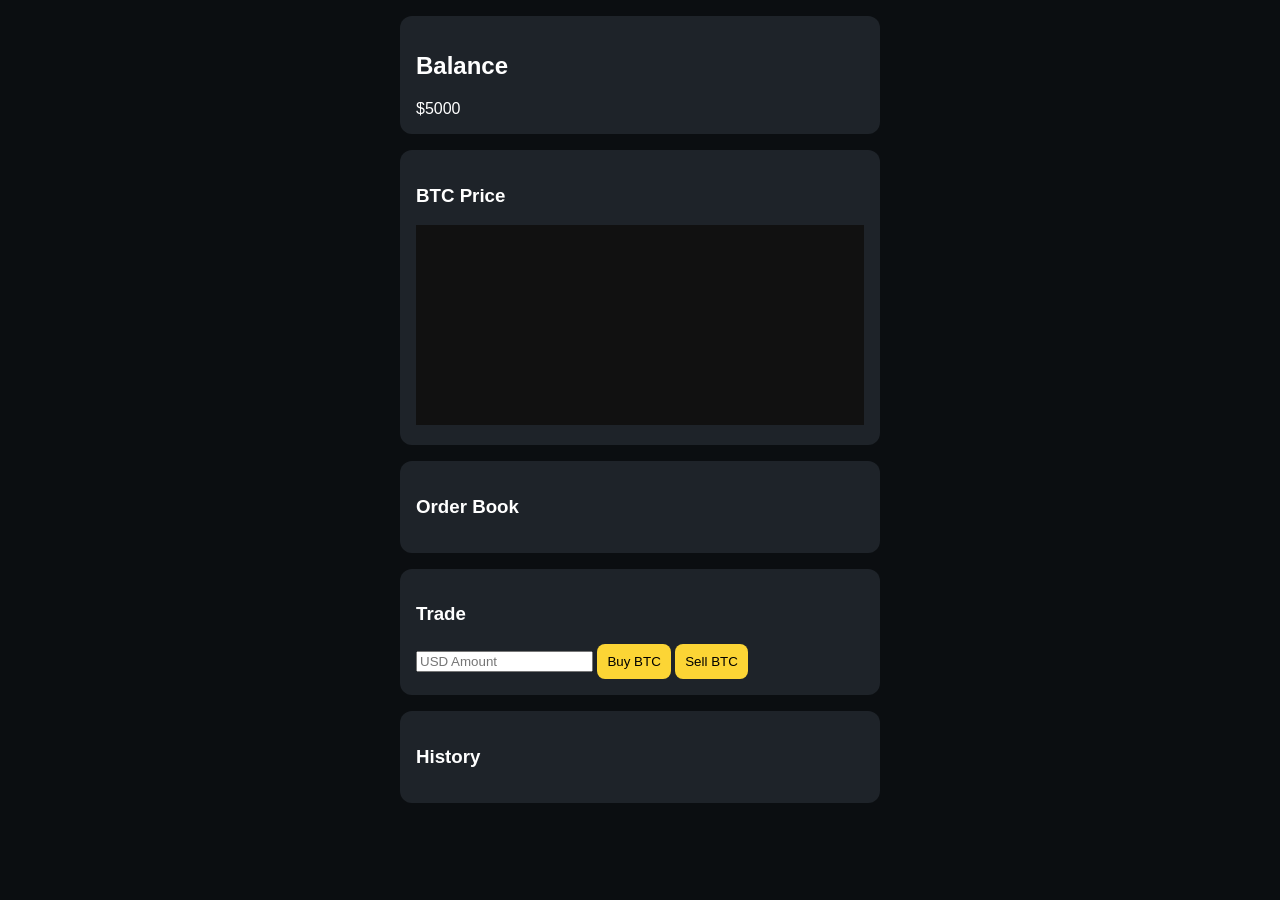
==== gpt.html @ d21c003a "Create gpt.html" ====
<!DOCTYPE html>
<html lang="en">
<head>
<meta charset="UTF-8">
<meta name="viewport" content="width=device-width, initial-scale=1.0">
<title>Crypto Simulator</title>

<style>
body {
    margin:0;
    font-family: Arial;
    background:#0b0e11;
    color:white;
}
.container {
    max-width:480px;
    margin:auto;
    padding:16px;
}
.card {
    background:#1e2329;
    padding:16px;
    border-radius:12px;
    margin-bottom:16px;
}
button {
    padding:10px;
    border:none;
    border-radius:8px;
    background:#fcd535;
    cursor:pointer;
}
.row { display:flex; justify-content:space-between; margin-bottom:8px;}
.green{color:#0ecb81}
.red{color:#f6465d}
canvas{width:100%; height:200px; background:#111;}
</style>
</head>

<body>

<div class="container">

<div class="card">
<h2>Balance</h2>
<div id="balance">$5000</div>
</div>

<div class="card">
<h3>BTC Price</h3>
<div id="price"></div>
<canvas id="chart"></canvas>
</div>

<div class="card">
<h3>Order Book</h3>
<div id="orderbook"></div>
</div>

<div class="card">
<h3>Trade</h3>
<input id="amount" placeholder="USD Amount">
<button onclick="buy()">Buy BTC</button>
<button onclick="sell()">Sell BTC</button>
</div>

<div class="card">
<h3>History</h3>
<div id="history"></div>
</div>

</div>

<script>

// ===== STATE =====
let wallet = { fiat:5000, btc:0 };
let price = 70000;
let history = [];
let candles = [];
let trend = 1;

// ===== MARKET ENGINE =====
function marketTick(){
    let vol = 0.002;
    
    // trend berubah tiap beberapa waktu
    if(Math.random()<0.05){
        trend = Math.random()>0.5 ? 1 : -1;
    }

    let change = price * vol * trend * Math.random();
    price += change;

    generateCandle();
    render();
}

// ===== CANDLE =====
function generateCandle(){
    let last = candles[candles.length-1];

    let open = last ? last.close : price;
    let close = price;
    let high = Math.max(open,close) + Math.random()*50;
    let low = Math.min(open,close) - Math.random()*50;

    candles.push({open,high,low,close});
    if(candles.length>30) candles.shift();
}

// ===== CHART =====
function drawChart(){
    let c = document.getElementById('chart');
    let ctx = c.getContext('2d');
    ctx.clearRect(0,0,c.width,c.height);

    let w = c.width;
    let h = c.height;

    let max = Math.max(...candles.map(x=>x.high));
    let min = Math.min(...candles.map(x=>x.low));

    candles.forEach((cd,i)=>{
        let x = i*(w/candles.length);

        let openY = h - ((cd.open-min)/(max-min))*h;
        let closeY = h - ((cd.close-min)/(max-min))*h;
        let highY = h - ((cd.high-min)/(max-min))*h;
        let lowY = h - ((cd.low-min)/(max-min))*h;

        ctx.strokeStyle = cd.close>cd.open ? "#0ecb81" : "#f6465d";

        ctx.beginPath();
        ctx.moveTo(x,highY);
        ctx.lineTo(x,lowY);
        ctx.stroke();

        ctx.fillRect(x-2,openY,4,closeY-openY);
    });
}

// ===== ORDER BOOK =====
function renderOrderBook(){
    let html = "";
    for(let i=1;i<=5;i++){
        let ask = price + i*10;
        let bid = price - i*10;
        html += `<div class="row red"><span>${ask.toFixed(2)}</span><span>${Math.random().toFixed(3)}</span></div>`;
        html += `<div class="row green"><span>${bid.toFixed(2)}</span><span>${Math.random().toFixed(3)}</span></div>`;
    }
    document.getElementById('orderbook').innerHTML = html;
}

// ===== TRANSACTION =====
function processTx(type, amt){
    let delay = 2000 + Math.random()*5000;
    let fail = Math.random()<0.1;

    addHistory("Processing...");

    setTimeout(()=>{
        if(fail){
            addHistory("FAILED");
            return;
        }

        let slippage = 1 + (Math.random()*0.002);

        if(type==="buy"){
            let btc = amt/(price*slippage);
            wallet.fiat -= amt;
            wallet.btc += btc;
            addHistory(`BUY ${btc.toFixed(4)} BTC`);
        }else{
            let usd = amt*price*(1-slippage);
            wallet.btc -= amt;
            wallet.fiat += usd;
            addHistory(`SELL ${usd.toFixed(2)} USD`);
        }

        render();
    }, delay);
}

// ===== ACTION =====
function buy(){
    let amt = parseFloat(document.getElementById('amount').value);
    if(amt>wallet.fiat) return alert("no balance");
    processTx("buy",amt);
}

function sell(){
    let amt = parseFloat(document.getElementById('amount').value);
    if(amt>wallet.btc) return alert("no btc");
    processTx("sell",amt);
}

// ===== UI =====
function addHistory(txt){
    history.push(txt);
    if(history.length>10) history.shift();
    document.getElementById('history').innerHTML = history.join("<br>");
}

function render(){
    document.getElementById('price').innerHTML = "$"+price.toFixed(2);
    document.getElementById('balance').innerHTML =
        "$"+wallet.fiat.toFixed(2)+" | "+wallet.btc.toFixed(4)+" BTC";

    renderOrderBook();
    drawChart();
}

// ===== LOOP =====
setInterval(marketTick,1000);

</script>

</body>
</html>
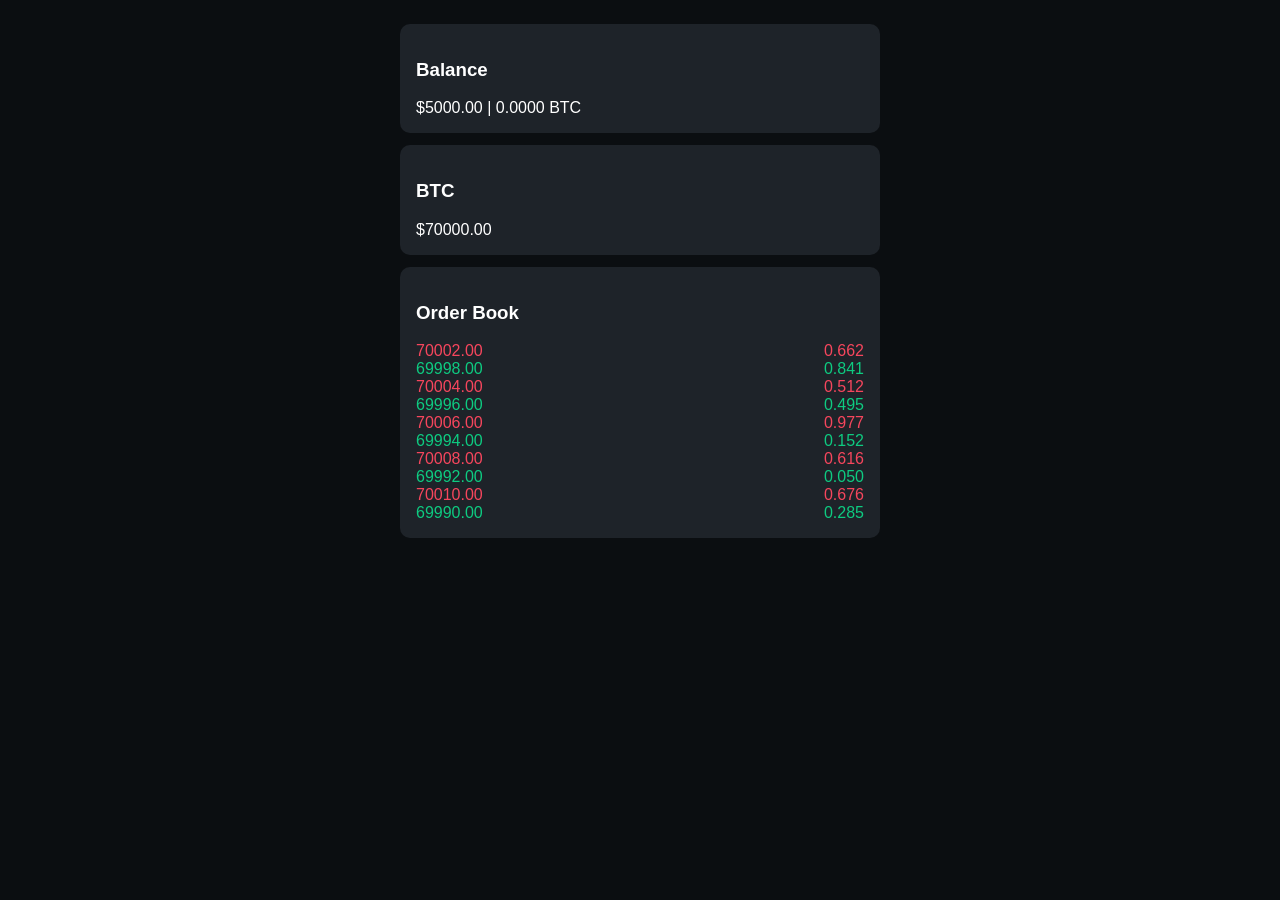
==== commit 90fdeebb: "Update gpt.html" ====
--- a/gpt.html
+++ b/gpt.html
@@ -1,221 +1,72 @@
 <!DOCTYPE html>
-<html lang="en">
+<html>
 <head>
 <meta charset="UTF-8">
-<meta name="viewport" content="width=device-width, initial-scale=1.0">
-<title>Crypto Simulator</title>
-
+<title>PATCH MODE</title>
 <style>
-body {
-    margin:0;
-    font-family: Arial;
-    background:#0b0e11;
-    color:white;
-}
-.container {
-    max-width:480px;
-    margin:auto;
-    padding:16px;
-}
-.card {
-    background:#1e2329;
-    padding:16px;
-    border-radius:12px;
-    margin-bottom:16px;
-}
-button {
-    padding:10px;
-    border:none;
-    border-radius:8px;
-    background:#fcd535;
-    cursor:pointer;
-}
-.row { display:flex; justify-content:space-between; margin-bottom:8px;}
-.green{color:#0ecb81}
-.red{color:#f6465d}
-canvas{width:100%; height:200px; background:#111;}
+body{background:#0b0e11;color:white;font-family:Arial}
+.container{max-width:480px;margin:auto;padding:16px}
+.card{background:#1e2329;padding:16px;margin-bottom:12px;border-radius:10px}
+.row{display:flex;justify-content:space-between}
+.green{color:#0ecb81}.red{color:#f6465d}
 </style>
 </head>
-
 <body>
 
 <div class="container">
-
 <div class="card">
-<h2>Balance</h2>
-<div id="balance">$5000</div>
+<h3>Balance</h3>
+<div id="balance"></div>
 </div>
 
 <div class="card">
-<h3>BTC Price</h3>
+<h3>BTC</h3>
 <div id="price"></div>
-<canvas id="chart"></canvas>
 </div>
 
 <div class="card">
 <h3>Order Book</h3>
-<div id="orderbook"></div>
+<div id="order"></div>
 </div>
-
-<div class="card">
-<h3>Trade</h3>
-<input id="amount" placeholder="USD Amount">
-<button onclick="buy()">Buy BTC</button>
-<button onclick="sell()">Sell BTC</button>
-</div>
-
-<div class="card">
-<h3>History</h3>
-<div id="history"></div>
-</div>
-
 </div>
 
 <script>
 
-// ===== STATE =====
-let wallet = { fiat:5000, btc:0 };
+let wallet = {fiat:5000,btc:0};
 let price = 70000;
-let history = [];
-let candles = [];
-let trend = 1;
 
-// ===== MARKET ENGINE =====
-function marketTick(){
-    let vol = 0.002;
-    
-    // trend berubah tiap beberapa waktu
-    if(Math.random()<0.05){
-        trend = Math.random()>0.5 ? 1 : -1;
-    }
-
-    let change = price * vol * trend * Math.random();
-    price += change;
-
-    generateCandle();
-    render();
+// PATCH: simple trend
+function market(){
+    let drift = price * 0.001 * (Math.random()>0.5?1:-1);
+    let noise = price * 0.001 * (Math.random()-0.5);
+    price += drift + noise;
 }
 
-// ===== CANDLE =====
-function generateCandle(){
-    let last = candles[candles.length-1];
-
-    let open = last ? last.close : price;
-    let close = price;
-    let high = Math.max(open,close) + Math.random()*50;
-    let low = Math.min(open,close) - Math.random()*50;
-
-    candles.push({open,high,low,close});
-    if(candles.length>30) candles.shift();
-}
-
-// ===== CHART =====
-function drawChart(){
-    let c = document.getElementById('chart');
-    let ctx = c.getContext('2d');
-    ctx.clearRect(0,0,c.width,c.height);
-
-    let w = c.width;
-    let h = c.height;
-
-    let max = Math.max(...candles.map(x=>x.high));
-    let min = Math.min(...candles.map(x=>x.low));
-
-    candles.forEach((cd,i)=>{
-        let x = i*(w/candles.length);
-
-        let openY = h - ((cd.open-min)/(max-min))*h;
-        let closeY = h - ((cd.close-min)/(max-min))*h;
-        let highY = h - ((cd.high-min)/(max-min))*h;
-        let lowY = h - ((cd.low-min)/(max-min))*h;
-
-        ctx.strokeStyle = cd.close>cd.open ? "#0ecb81" : "#f6465d";
-
-        ctx.beginPath();
-        ctx.moveTo(x,highY);
-        ctx.lineTo(x,lowY);
-        ctx.stroke();
-
-        ctx.fillRect(x-2,openY,4,closeY-openY);
-    });
-}
-
-// ===== ORDER BOOK =====
-function renderOrderBook(){
-    let html = "";
+// PATCH: better orderbook
+function orderbook(){
+    let html="";
     for(let i=1;i<=5;i++){
-        let ask = price + i*10;
-        let bid = price - i*10;
-        html += `<div class="row red"><span>${ask.toFixed(2)}</span><span>${Math.random().toFixed(3)}</span></div>`;
-        html += `<div class="row green"><span>${bid.toFixed(2)}</span><span>${Math.random().toFixed(3)}</span></div>`;
+        let spread=i*2;
+        html+=`<div class="row red"><span>${(price+spread).toFixed(2)}</span><span>${Math.random().toFixed(3)}</span></div>`;
+        html+=`<div class="row green"><span>${(price-spread).toFixed(2)}</span><span>${Math.random().toFixed(3)}</span></div>`;
     }
-    document.getElementById('orderbook').innerHTML = html;
-}
-
-// ===== TRANSACTION =====
-function processTx(type, amt){
-    let delay = 2000 + Math.random()*5000;
-    let fail = Math.random()<0.1;
-
-    addHistory("Processing...");
-
-    setTimeout(()=>{
-        if(fail){
-            addHistory("FAILED");
-            return;
-        }
-
-        let slippage = 1 + (Math.random()*0.002);
-
-        if(type==="buy"){
-            let btc = amt/(price*slippage);
-            wallet.fiat -= amt;
-            wallet.btc += btc;
-            addHistory(`BUY ${btc.toFixed(4)} BTC`);
-        }else{
-            let usd = amt*price*(1-slippage);
-            wallet.btc -= amt;
-            wallet.fiat += usd;
-            addHistory(`SELL ${usd.toFixed(2)} USD`);
-        }
-
-        render();
-    }, delay);
-}
-
-// ===== ACTION =====
-function buy(){
-    let amt = parseFloat(document.getElementById('amount').value);
-    if(amt>wallet.fiat) return alert("no balance");
-    processTx("buy",amt);
-}
-
-function sell(){
-    let amt = parseFloat(document.getElementById('amount').value);
-    if(amt>wallet.btc) return alert("no btc");
-    processTx("sell",amt);
-}
-
-// ===== UI =====
-function addHistory(txt){
-    history.push(txt);
-    if(history.length>10) history.shift();
-    document.getElementById('history').innerHTML = history.join("<br>");
+    document.getElementById("order").innerHTML=html;
 }
 
 function render(){
-    document.getElementById('price').innerHTML = "$"+price.toFixed(2);
-    document.getElementById('balance').innerHTML =
+    document.getElementById("price").innerHTML="$"+price.toFixed(2);
+    document.getElementById("balance").innerHTML=
         "$"+wallet.fiat.toFixed(2)+" | "+wallet.btc.toFixed(4)+" BTC";
-
-    renderOrderBook();
-    drawChart();
+    orderbook();
 }
 
-// ===== LOOP =====
-setInterval(marketTick,1000);
+setInterval(()=>{
+    market();
+    render();
+},1500);
+
+render();
 
 </script>
-
 </body>
 </html>
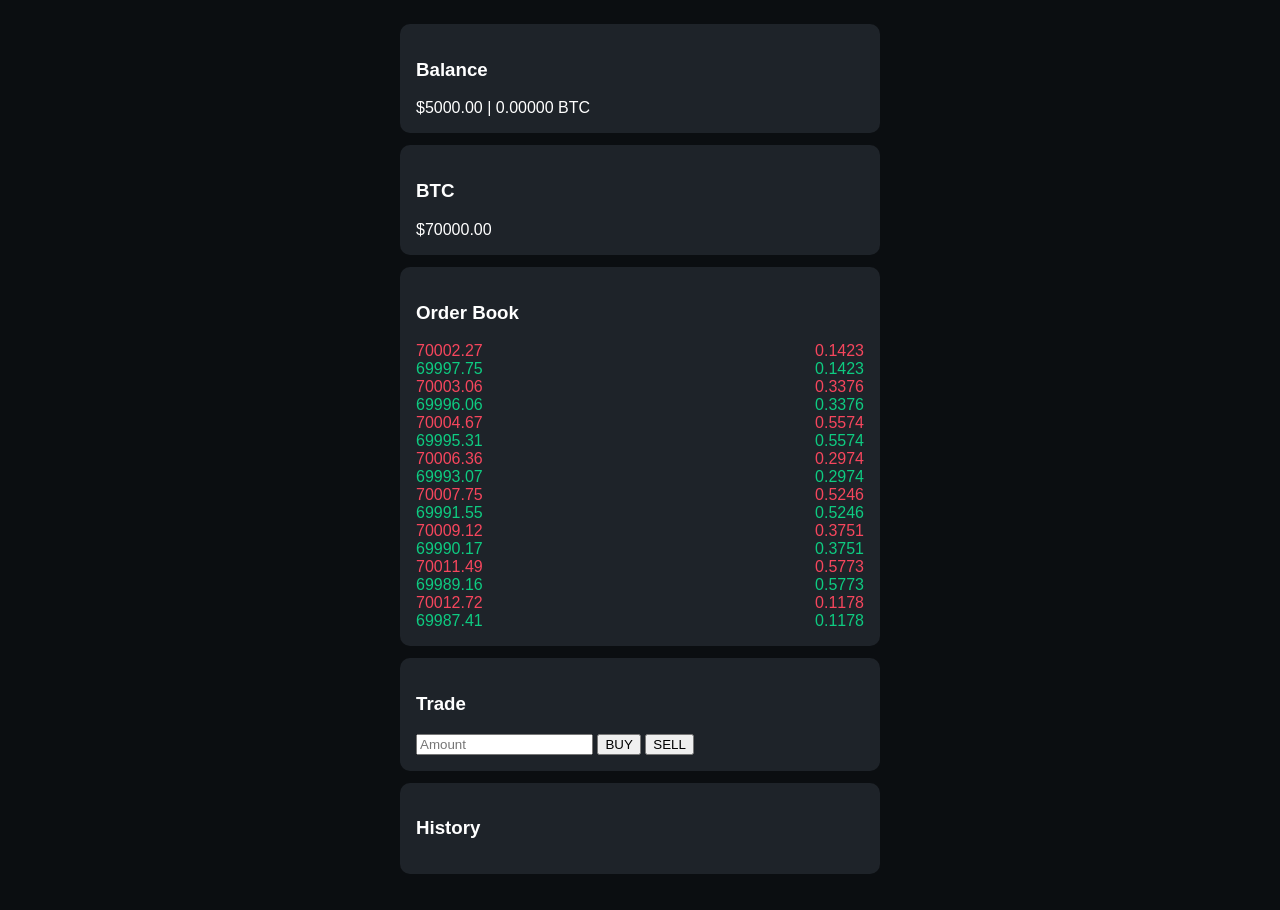
==== commit ab123a1f: "Update gpt.html" ====
--- a/gpt.html
+++ b/gpt.html
@@ -2,7 +2,7 @@
 <html>
 <head>
 <meta charset="UTF-8">
-<title>PATCH MODE</title>
+<title>BRUTAL MODE</title>
 <style>
 body{background:#0b0e11;color:white;font-family:Arial}
 .container{max-width:480px;margin:auto;padding:16px}
@@ -14,6 +14,7 @@
 <body>
 
 <div class="container">
+
 <div class="card">
 <h3>Balance</h3>
 <div id="balance"></div>
@@ -28,38 +29,139 @@
 <h3>Order Book</h3>
 <div id="order"></div>
 </div>
+
+<div class="card">
+<h3>Trade</h3>
+<input id="amt" placeholder="Amount">
+<button onclick="buy()">BUY</button>
+<button onclick="sell()">SELL</button>
+</div>
+
+<div class="card">
+<h3>History</h3>
+<div id="history"></div>
+</div>
+
 </div>
 
 <script>
 
-let wallet = {fiat:5000,btc:0};
-let price = 70000;
+let wallet={fiat:5000,btc:0};
+let price=70000;
+let history=[];
+let trend=1;
 
-// PATCH: simple trend
+// BRUTAL: smart market
 function market(){
-    let drift = price * 0.001 * (Math.random()>0.5?1:-1);
-    let noise = price * 0.001 * (Math.random()-0.5);
-    price += drift + noise;
+
+    // trend shift
+    if(Math.random()<0.1){
+        trend=Math.random()>0.5?1:-1;
+    }
+
+    let base=price*0.002;
+
+    let drift=base*trend;
+    let noise=base*(Math.random()-0.5);
+
+    price+=drift+noise;
 }
 
-// PATCH: better orderbook
+// BRUTAL: realistic orderbook
 function orderbook(){
     let html="";
-    for(let i=1;i<=5;i++){
-        let spread=i*2;
-        html+=`<div class="row red"><span>${(price+spread).toFixed(2)}</span><span>${Math.random().toFixed(3)}</span></div>`;
-        html+=`<div class="row green"><span>${(price-spread).toFixed(2)}</span><span>${Math.random().toFixed(3)}</span></div>`;
+    for(let i=1;i<=8;i++){
+
+        let spread=i*1.5;
+
+        let ask=price+spread+Math.random();
+        let bid=price-spread-Math.random();
+
+        let vol=(Math.random()*0.5)+0.1;
+
+        html+=`<div class="row red">
+            <span>${ask.toFixed(2)}</span>
+            <span>${vol.toFixed(4)}</span>
+        </div>`;
+
+        html+=`<div class="row green">
+            <span>${bid.toFixed(2)}</span>
+            <span>${vol.toFixed(4)}</span>
+        </div>`;
     }
+
     document.getElementById("order").innerHTML=html;
+}
+
+// BRUTAL: tx engine
+function process(type,amt){
+
+    let delay=3000+Math.random()*10000;
+    let fail=Math.random()<0.12;
+    let slip=0.001+Math.random()*0.002;
+
+    log("Processing...");
+
+    setTimeout(()=>{
+
+        if(fail){
+            log("FAILED");
+            return;
+        }
+
+        if(type==="buy"){
+            if(amt>wallet.fiat){log("No balance");return;}
+            let real=price*(1+slip);
+            let btc=amt/real;
+
+            wallet.fiat-=amt;
+            wallet.btc+=btc;
+
+            log("BUY "+btc.toFixed(5)+" BTC");
+
+        }else{
+
+            if(amt>wallet.btc){log("No BTC");return;}
+
+            let real=price*(1-slip);
+            let usd=amt*real;
+
+            wallet.btc-=amt;
+            wallet.fiat+=usd;
+
+            log("SELL $"+usd.toFixed(2));
+        }
+
+        render();
+
+    },delay);
+}
+
+function buy(){
+    let a=parseFloat(document.getElementById("amt").value);
+    if(a) process("buy",a);
+}
+
+function sell(){
+    let a=parseFloat(document.getElementById("amt").value);
+    if(a) process("sell",a);
+}
+
+function log(t){
+    history.push(t);
+    if(history.length>10)history.shift();
+    document.getElementById("history").innerHTML=history.join("<br>");
 }
 
 function render(){
     document.getElementById("price").innerHTML="$"+price.toFixed(2);
     document.getElementById("balance").innerHTML=
-        "$"+wallet.fiat.toFixed(2)+" | "+wallet.btc.toFixed(4)+" BTC";
+        "$"+wallet.fiat.toFixed(2)+" | "+wallet.btc.toFixed(5)+" BTC";
+
     orderbook();
 }
 
+// LOOP
 setInterval(()=>{
     market();
     render();
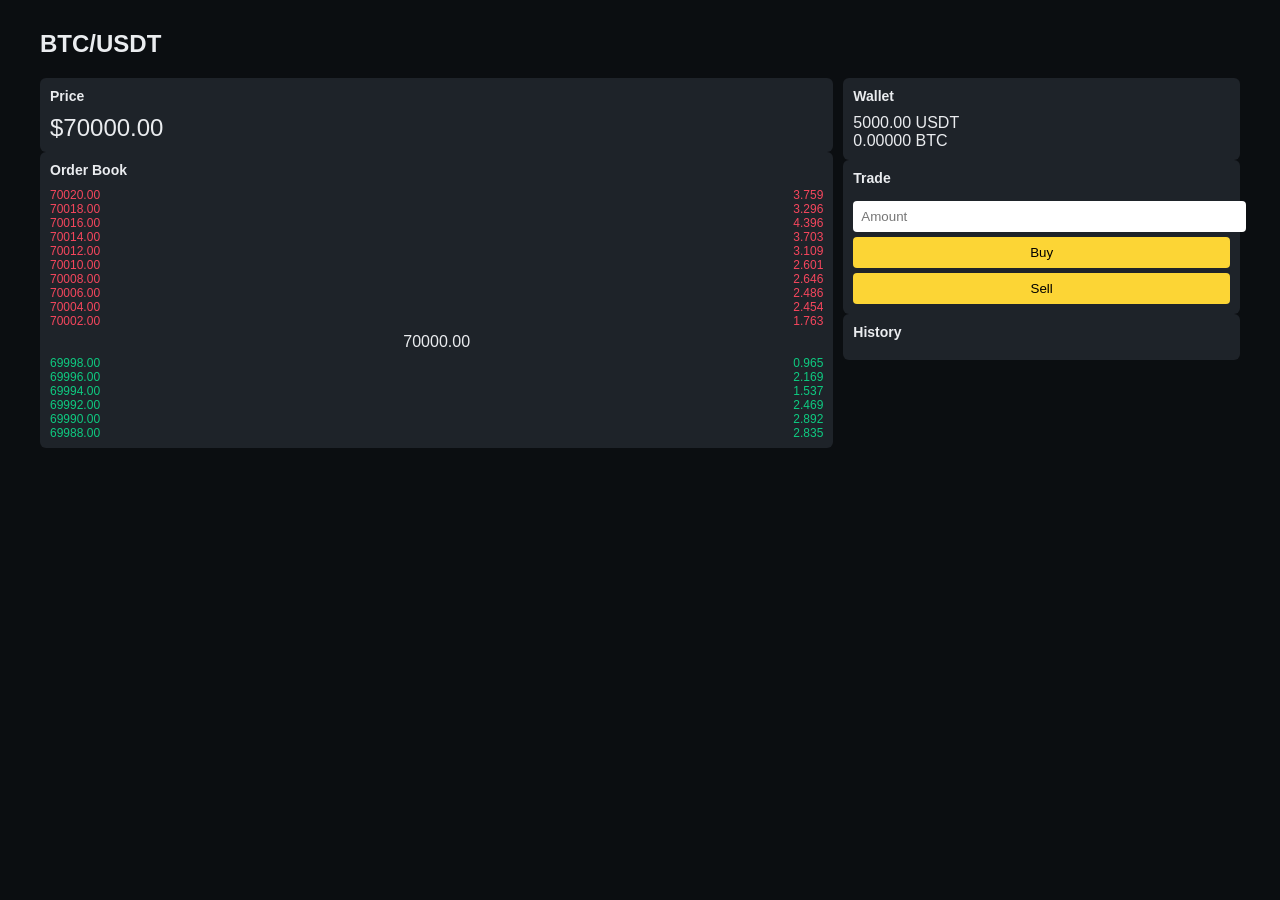
==== commit 0dbbf353: "Update gpt.html" ====
--- a/gpt.html
+++ b/gpt.html
@@ -1,40 +1,87 @@
 <!DOCTYPE html>
-<html>
+<html lang="en">
 <head>
 <meta charset="UTF-8">
-<title>BRUTAL MODE</title>
+<meta name="viewport" content="width=device-width, initial-scale=1.0">
+<title>Binance Simulator</title>
+
 <style>
-body{background:#0b0e11;color:white;font-family:Arial}
-.container{max-width:480px;margin:auto;padding:16px}
-.card{background:#1e2329;padding:16px;margin-bottom:12px;border-radius:10px}
-.row{display:flex;justify-content:space-between}
-.green{color:#0ecb81}.red{color:#f6465d}
+body { margin:0; background:#0b0e11; color:#eaecef; font-family:Arial; }
+.container { max-width:1200px; margin:auto; padding:10px; }
+
+.grid {
+    display:grid;
+    grid-template-columns: 2fr 1fr;
+    gap:10px;
+}
+
+.card {
+    background:#1e2329;
+    padding:10px;
+    border-radius:6px;
+}
+
+.row { display:flex; justify-content:space-between; font-size:12px; }
+
+.green { color:#0ecb81; }
+.red { color:#f6465d; }
+
+input, button {
+    width:100%;
+    padding:8px;
+    margin-top:5px;
+    border:none;
+    border-radius:4px;
+}
+
+button { background:#fcd535; cursor:pointer; }
+
+h3 { margin:0 0 10px 0; font-size:14px; }
+
+.orderbook { height:250px; overflow:hidden; }
+
 </style>
 </head>
+
 <body>
 
 <div class="container">
 
-<div class="card">
-<h3>Balance</h3>
+<h2>BTC/USDT</h2>
+
+<div class="grid">
+
+<!-- LEFT -->
+<div>
+
+<div class="card">
+<h3>Price</h3>
+<div id="price" style="font-size:24px;"></div>
+</div>
+
+<div class="card">
+<h3>Order Book</h3>
+<div class="orderbook" id="orderbook"></div>
+</div>
+
+</div>
+
+<!-- RIGHT -->
+<div>
+
+<div class="card">
+<h3>Wallet</h3>
 <div id="balance"></div>
 </div>
 
 <div class="card">
-<h3>BTC</h3>
-<div id="price"></div>
-</div>
-
-<div class="card">
-<h3>Order Book</h3>
-<div id="order"></div>
-</div>
-
-<div class="card">
 <h3>Trade</h3>
-<input id="amt" placeholder="Amount">
-<button onclick="buy()">BUY</button>
-<button onclick="sell()">SELL</button>
+
+<input id="amount" placeholder="Amount">
+
+<button onclick="buy()">Buy</button>
+<button onclick="sell()">Sell</button>
+
 </div>
 
 <div class="card">
@@ -44,131 +91,149 @@
 
 </div>
 
+</div>
+</div>
+
 <script>
 
-let wallet={fiat:5000,btc:0};
-let price=70000;
-let history=[];
-let trend=1;
-
-// BRUTAL: smart market
-function market(){
-
-    // trend shift
-    if(Math.random()<0.1){
-        trend=Math.random()>0.5?1:-1;
+// ===== STATE =====
+let wallet = { usdt: 5000, btc: 0 };
+let price = 70000;
+
+let velocity = 0;
+let history = [];
+
+// ===== MARKET ENGINE =====
+function updateMarket() {
+
+    let force = (Math.random() - 0.5) * 2;
+
+    velocity += force * 0.3;
+    velocity *= 0.95;
+
+    price += velocity;
+
+}
+
+// ===== ORDER BOOK =====
+function getOrderBook() {
+
+    let bids = [];
+    let asks = [];
+
+    for(let i=1;i<=10;i++){
+
+        let spread = i * 2;
+
+        bids.push({
+            price: price - spread,
+            volume: Math.random()*2 + i*0.3
+        });
+
+        asks.push({
+            price: price + spread,
+            volume: Math.random()*2 + i*0.3
+        });
     }
 
-    let base=price*0.002;
-
-    let drift=base*trend;
-    let noise=base*(Math.random()-0.5);
-
-    price+=drift+noise;
-}
-
-// BRUTAL: realistic orderbook
-function orderbook(){
-    let html="";
-    for(let i=1;i<=8;i++){
-
-        let spread=i*1.5;
-
-        let ask=price+spread+Math.random();
-        let bid=price-spread-Math.random();
-
-        let vol=(Math.random()*0.5)+0.1;
-
-        html+=`<div class="row red">
-            <span>${ask.toFixed(2)}</span>
-            <span>${vol.toFixed(4)}</span>
+    return {bids, asks};
+}
+
+// ===== RENDER ORDERBOOK =====
+function renderOrderBook() {
+
+    let book = getOrderBook();
+    let html = "";
+
+    // ASKS
+    book.asks.reverse().forEach(a=>{
+        html += `<div class="row red">
+            <span>${a.price.toFixed(2)}</span>
+            <span>${a.volume.toFixed(3)}</span>
         </div>`;
-
-        html+=`<div class="row green">
-            <span>${bid.toFixed(2)}</span>
-            <span>${vol.toFixed(4)}</span>
+    });
+
+    // MID
+    html += `<div style="text-align:center;padding:5px 0;">${price.toFixed(2)}</div>`;
+
+    // BIDS
+    book.bids.forEach(b=>{
+        html += `<div class="row green">
+            <span>${b.price.toFixed(2)}</span>
+            <span>${b.volume.toFixed(3)}</span>
         </div>`;
-    }
-
-    document.getElementById("order").innerHTML=html;
-}
-
-// BRUTAL: tx engine
-function process(type,amt){
-
-    let delay=3000+Math.random()*10000;
-    let fail=Math.random()<0.12;
-    let slip=0.001+Math.random()*0.002;
-
-    log("Processing...");
-
-    setTimeout(()=>{
-
-        if(fail){
-            log("FAILED");
-            return;
-        }
-
-        if(type==="buy"){
-            if(amt>wallet.fiat){log("No balance");return;}
-            let real=price*(1+slip);
-            let btc=amt/real;
-
-            wallet.fiat-=amt;
-            wallet.btc+=btc;
-
-            log("BUY "+btc.toFixed(5)+" BTC");
-
-        }else{
-
-            if(amt>wallet.btc){log("No BTC");return;}
-
-            let real=price*(1-slip);
-            let usd=amt*real;
-
-            wallet.btc-=amt;
-            wallet.fiat+=usd;
-
-            log("SELL $"+usd.toFixed(2));
-        }
-
-        render();
-
-    },delay);
-}
-
+    });
+
+    document.getElementById("orderbook").innerHTML = html;
+}
+
+// ===== IMPACT =====
+function applyImpact(vol) {
+    velocity += vol * 0.8;
+}
+
+// ===== TRADE =====
 function buy(){
-    let a=parseFloat(document.getElementById("amt").value);
-    if(a) process("buy",a);
+
+    let amt = parseFloat(document.getElementById("amount").value);
+    if(!amt || amt > wallet.usdt) return;
+
+    let slippage = 1 + Math.random()*0.002;
+    let btc = amt / (price * slippage);
+
+    wallet.usdt -= amt;
+    wallet.btc += btc;
+
+    applyImpact(btc);
+
+    log("BUY " + btc.toFixed(5) + " BTC");
 }
 
 function sell(){
-    let a=parseFloat(document.getElementById("amt").value);
-    if(a) process("sell",a);
-}
-
+
+    let amt = parseFloat(document.getElementById("amount").value);
+    if(!amt || amt > wallet.btc) return;
+
+    let slippage = 1 - Math.random()*0.002;
+    let usdt = amt * price * slippage;
+
+    wallet.btc -= amt;
+    wallet.usdt += usdt;
+
+    applyImpact(-amt);
+
+    log("SELL " + usdt.toFixed(2) + " USDT");
+}
+
+// ===== HISTORY =====
 function log(t){
     history.push(t);
-    if(history.length>10)history.shift();
-    document.getElementById("history").innerHTML=history.join("<br>");
-}
-
+    if(history.length > 8) history.shift();
+    document.getElementById("history").innerHTML = history.join("<br>");
+}
+
+// ===== UI =====
 function render(){
-    document.getElementById("price").innerHTML="$"+price.toFixed(2);
-    document.getElementById("balance").innerHTML=
-        "$"+wallet.fiat.toFixed(2)+" | "+wallet.btc.toFixed(5)+" BTC";
-
-    orderbook();
-}
-
-// LOOP
+
+    document.getElementById("price").innerHTML =
+        "$" + price.toFixed(2);
+
+    document.getElementById("balance").innerHTML =
+        wallet.usdt.toFixed(2) + " USDT<br>" +
+        wallet.btc.toFixed(5) + " BTC";
+
+    renderOrderBook();
+}
+
+// ===== LOOP =====
 setInterval(()=>{
-    market();
+    updateMarket();
     render();
-},1500);
+},1000);
 
 render();
 
 </script>
+
 </body>
 </html>
